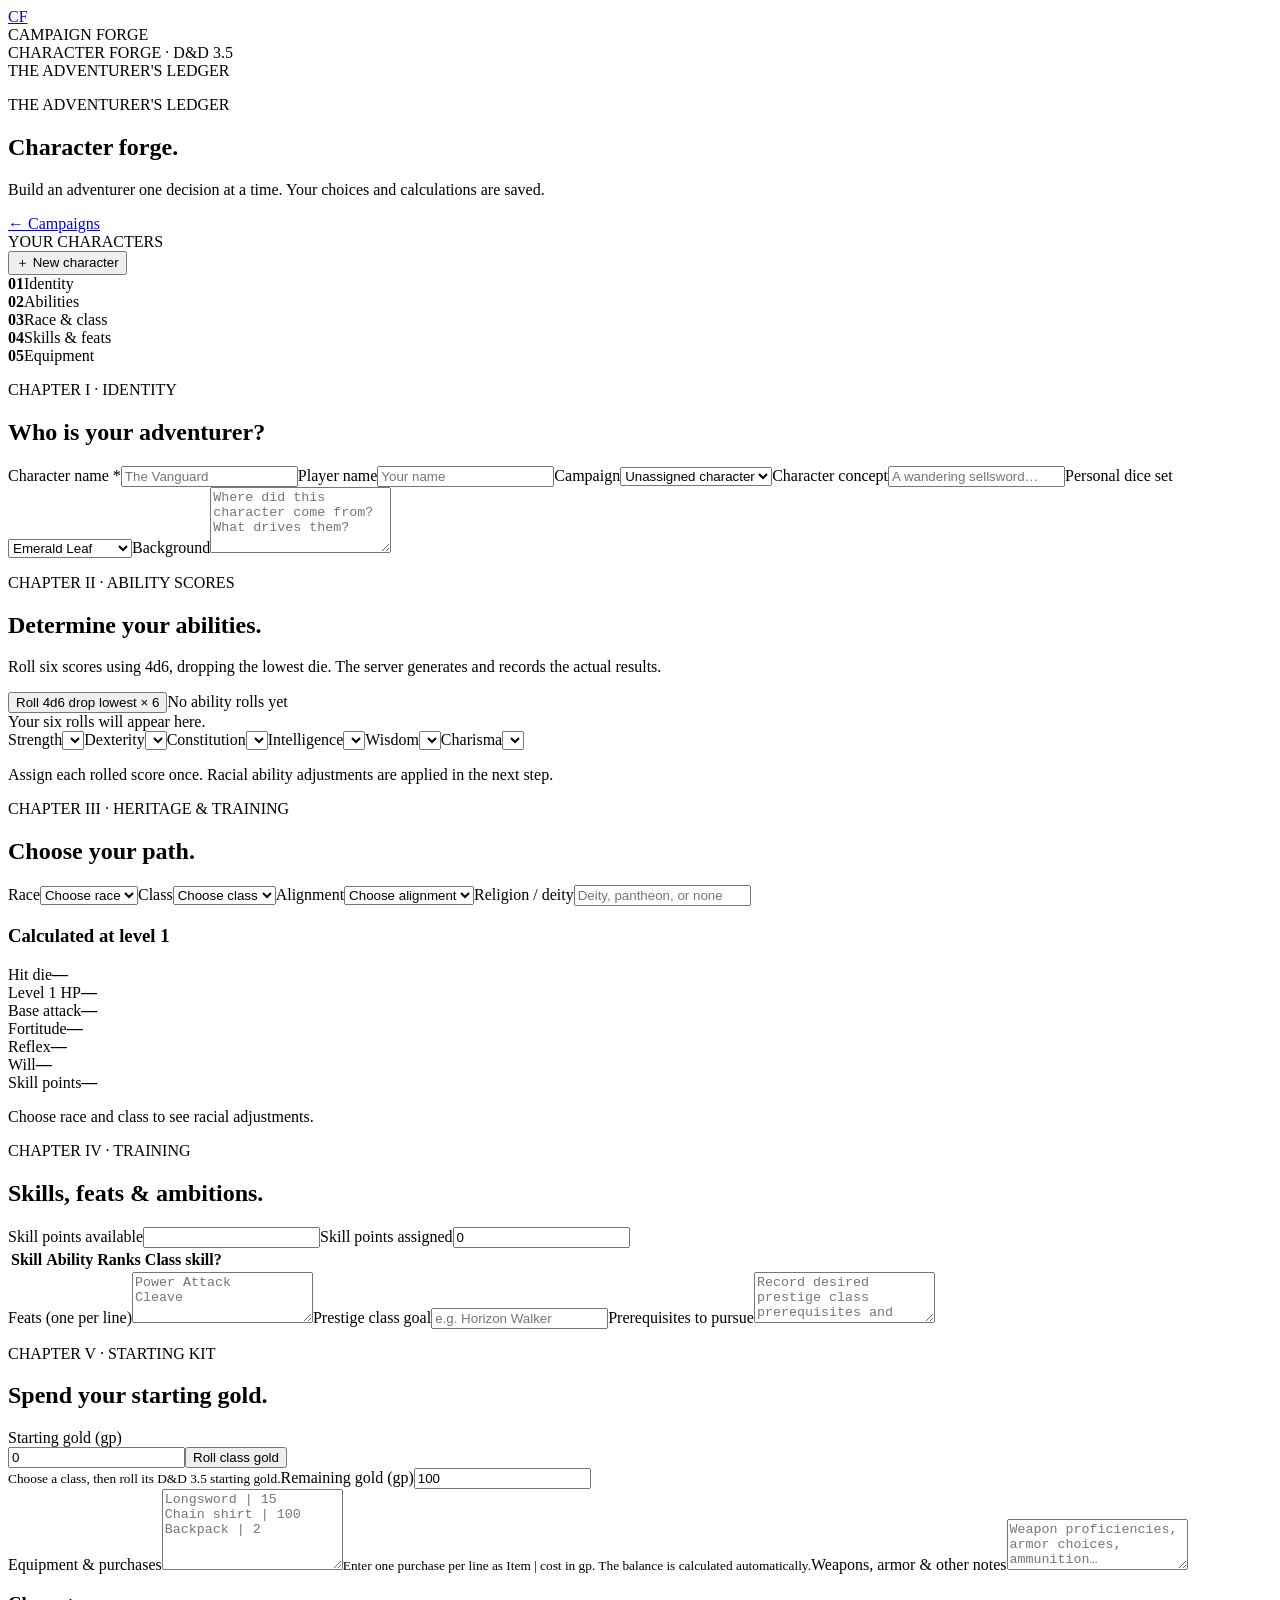
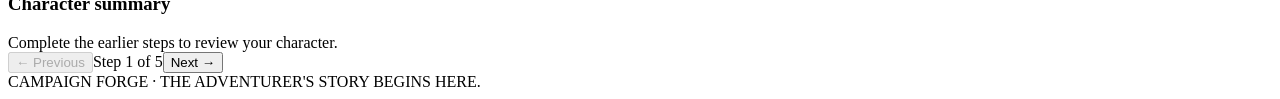
==== src/CampaignForge.Api/wwwroot/characters.html @ 9ba48d4f "Character Creator 01 - verified working baseline" ====
<!doctype html>
<html lang="en"><head><meta charset="utf-8"><meta name="viewport" content="width=device-width,initial-scale=1"><title>Character Forge | Campaign Forge</title><link rel="stylesheet" href="/styles.css"><link rel="stylesheet" href="/characters.css"><script src="/characters.js" defer></script></head>
<body><header class="topbar"><a class="brand-link" href="/"><div class="brand-mark">CF</div></a><div><div class="brand-name">CAMPAIGN FORGE</div><div class="brand-subtitle">CHARACTER FORGE · D&amp;D 3.5</div></div><div class="topbar-right">THE ADVENTURER'S LEDGER</div></header>
<main class="shell character-shell"><section class="intro"><div><p class="eyebrow">THE ADVENTURER'S LEDGER</p><h1>Character forge.</h1><p class="intro-copy">Build an adventurer one decision at a time. Your choices and calculations are saved.</p></div><a class="secondary-button" href="/">← Campaigns</a></section>
<div class="character-layout"><aside class="character-sidebar"><div class="sidebar-title">YOUR CHARACTERS</div><button id="newCharacter" class="primary-button full">＋ New character</button><div id="characterList" class="character-list"></div></aside>
<section class="creator-panel"><div id="notice" class="message" role="status"></div><div class="stepper"><div class="step active" data-step="0"><b>01</b><span>Identity</span></div><div class="step" data-step="1"><b>02</b><span>Abilities</span></div><div class="step" data-step="2"><b>03</b><span>Race &amp; class</span></div><div class="step" data-step="3"><b>04</b><span>Skills &amp; feats</span></div><div class="step" data-step="4"><b>05</b><span>Equipment</span></div></div>
<form id="characterForm">
<section class="wizard-step active" data-panel="0"><p class="eyebrow">CHAPTER I · IDENTITY</p><h2>Who is your adventurer?</h2><div class="form-grid"><label>Character name *<input id="charName" required maxlength="100" placeholder="The Vanguard"></label><label>Player name<input id="playerName" maxlength="100" placeholder="Your name"></label><label>Campaign<select id="campaignId"><option value="">Unassigned character</option></select></label><label>Character concept<input id="concept" placeholder="A wandering sellsword…"></label><label>Personal dice set<select id="diceSet"><option>Emerald Leaf</option><option>Obsidian Iron</option><option>Crimson Ember</option><option>Moonlit Silver</option><option>Arcane Amethyst</option><option>Natural Wood</option></select></label><label class="wide">Background<textarea id="background" rows="4" placeholder="Where did this character come from? What drives them?"></textarea></label></div></section>
<section class="wizard-step" data-panel="1"><p class="eyebrow">CHAPTER II · ABILITY SCORES</p><h2>Determine your abilities.</h2><p class="muted">Roll six scores using 4d6, dropping the lowest die. The server generates and records the actual results.</p><div class="roll-toolbar"><button type="button" id="rollAbilities" class="primary-button">Roll 4d6 drop lowest × 6</button><span id="rollMethod" class="muted">No ability rolls yet</span></div><div id="abilityRolls" class="ability-rolls"><div class="roll-placeholder">Your six rolls will appear here.</div></div><div class="form-grid ability-assignment"><label>Strength<select id="str"></select></label><label>Dexterity<select id="dex"></select></label><label>Constitution<select id="con"></select></label><label>Intelligence<select id="int"></select></label><label>Wisdom<select id="wis"></select></label><label>Charisma<select id="cha"></select></label></div><p class="muted small">Assign each rolled score once. Racial ability adjustments are applied in the next step.</p></section>
<section class="wizard-step" data-panel="2"><p class="eyebrow">CHAPTER III · HERITAGE &amp; TRAINING</p><h2>Choose your path.</h2><div class="form-grid"><label>Race<select id="race"><option value="">Choose race</option><option>Human</option><option>Dwarf</option><option>Elf</option><option>Gnome</option><option>Half-Elf</option><option>Half-Orc</option><option>Halfling</option></select></label><label>Class<select id="className"><option value="">Choose class</option><option>Barbarian</option><option>Bard</option><option>Cleric</option><option>Druid</option><option>Fighter</option><option>Monk</option><option>Paladin</option><option>Ranger</option><option>Rogue</option><option>Sorcerer</option><option>Wizard</option></select></label><label>Alignment<select id="alignment"><option value="">Choose alignment</option><option>Lawful Good</option><option>Neutral Good</option><option>Chaotic Good</option><option>Lawful Neutral</option><option>True Neutral</option><option>Chaotic Neutral</option><option>Lawful Evil</option><option>Neutral Evil</option><option>Chaotic Evil</option></select></label><label>Religion / deity<input id="deity" placeholder="Deity, pantheon, or none"></label></div><div class="derived-card"><h3>Calculated at level 1</h3><div class="derived-grid"><div><span>Hit die</span><b id="hitDie">—</b></div><div><span>Level 1 HP</span><b id="hitPoints">—</b></div><div><span>Base attack</span><b id="bab">—</b></div><div><span>Fortitude</span><b id="fort">—</b></div><div><span>Reflex</span><b id="ref">—</b></div><div><span>Will</span><b id="will">—</b></div><div><span>Skill points</span><b id="skillPoints">—</b></div></div><p class="muted small" id="raceAdjustments">Choose race and class to see racial adjustments.</p></div></section>
<section class="wizard-step" data-panel="3"><p class="eyebrow">CHAPTER IV · TRAINING</p><h2>Skills, feats &amp; ambitions.</h2><div class="form-grid"><label>Skill points available<input id="skillPointsAvailable" readonly></label><label>Skill points assigned<input id="skillPointsAssigned" readonly value="0"></label></div><div class="skill-table-wrap"><table class="skill-table"><thead><tr><th>Skill</th><th>Ability</th><th>Ranks</th><th>Class skill?</th></tr></thead><tbody id="skillRows"></tbody></table></div><label>Feats (one per line)<textarea id="feats" rows="3" placeholder="Power Attack&#10;Cleave"></textarea></label><label>Prestige class goal<input id="prestigeGoal" placeholder="e.g. Horizon Walker"></label><label>Prerequisites to pursue<textarea id="prestigeNotes" rows="3" placeholder="Record desired prestige class prerequisites and progress. The rules validator will be expanded in a later pass."></textarea></label></section>
<section class="wizard-step" data-panel="4"><p class="eyebrow">CHAPTER V · STARTING KIT</p><h2>Spend your starting gold.</h2><div class="form-grid"><label>Starting gold (gp)<div class="gold-roll"><input id="startingGold" type="number" min="0" step="1" value="0"><button type="button" id="rollGold" class="secondary-button">Roll class gold</button></div><small id="goldFormula" class="muted">Choose a class, then roll its D&amp;D 3.5 starting gold.</small></label><label>Remaining gold (gp)<input id="remainingGold" readonly value="100"></label></div><label>Equipment &amp; purchases<textarea id="equipment" rows="5" placeholder="Longsword | 15&#10;Chain shirt | 100&#10;Backpack | 2"></textarea><small class="muted">Enter one purchase per line as Item | cost in gp. The balance is calculated automatically.</small></label><label>Weapons, armor &amp; other notes<textarea id="gearNotes" rows="3" placeholder="Weapon proficiencies, armor choices, ammunition…"></textarea></label><div class="review-card"><h3>Character summary</h3><div id="reviewSummary" class="muted">Complete the earlier steps to review your character.</div></div></section>
<div class="wizard-actions"><button type="button" id="previousStep" class="secondary-button" disabled>← Previous</button><span id="stepCounter">Step 1 of 5</span><button type="button" id="nextStep" class="primary-button">Next →</button><button type="submit" id="saveCharacter" class="primary-button" hidden>Save character</button></div>
</form></section></div></main><footer>CAMPAIGN FORGE <span>·</span> THE ADVENTURER'S STORY BEGINS HERE.</footer></body></html>
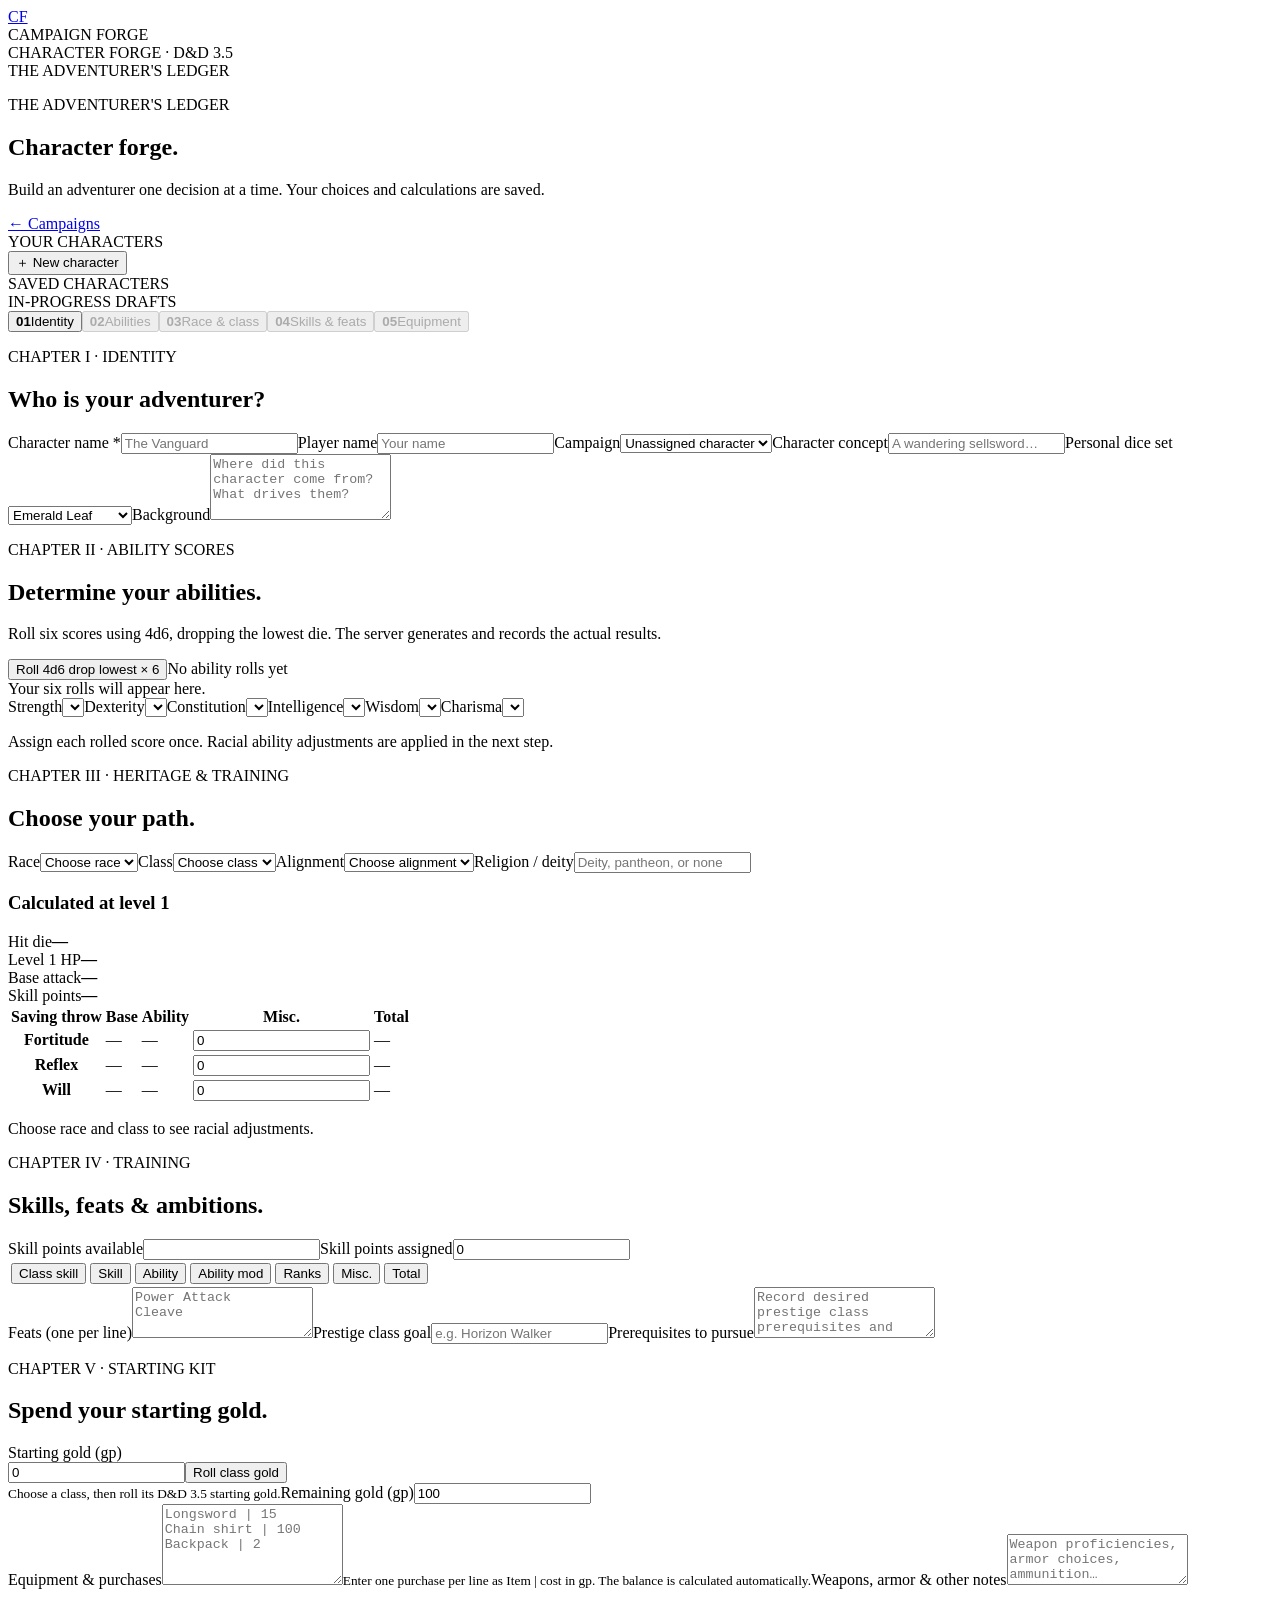
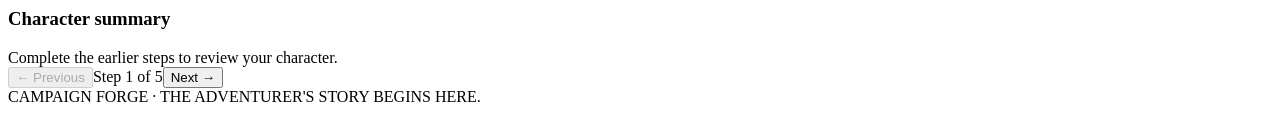
==== commit fcec30c3: "R03 - Add saving throw breakdown" ====
--- a/src/CampaignForge.Api/wwwroot/characters.html
+++ b/src/CampaignForge.Api/wwwroot/characters.html
@@ -2,13 +2,18 @@
 <html lang="en"><head><meta charset="utf-8"><meta name="viewport" content="width=device-width,initial-scale=1"><title>Character Forge | Campaign Forge</title><link rel="stylesheet" href="/styles.css"><link rel="stylesheet" href="/characters.css"><script src="/characters.js" defer></script></head>
 <body><header class="topbar"><a class="brand-link" href="/"><div class="brand-mark">CF</div></a><div><div class="brand-name">CAMPAIGN FORGE</div><div class="brand-subtitle">CHARACTER FORGE · D&amp;D 3.5</div></div><div class="topbar-right">THE ADVENTURER'S LEDGER</div></header>
 <main class="shell character-shell"><section class="intro"><div><p class="eyebrow">THE ADVENTURER'S LEDGER</p><h1>Character forge.</h1><p class="intro-copy">Build an adventurer one decision at a time. Your choices and calculations are saved.</p></div><a class="secondary-button" href="/">← Campaigns</a></section>
-<div class="character-layout"><aside class="character-sidebar"><div class="sidebar-title">YOUR CHARACTERS</div><button id="newCharacter" class="primary-button full">＋ New character</button><div id="characterList" class="character-list"></div></aside>
-<section class="creator-panel"><div id="notice" class="message" role="status"></div><div class="stepper"><div class="step active" data-step="0"><b>01</b><span>Identity</span></div><div class="step" data-step="1"><b>02</b><span>Abilities</span></div><div class="step" data-step="2"><b>03</b><span>Race &amp; class</span></div><div class="step" data-step="3"><b>04</b><span>Skills &amp; feats</span></div><div class="step" data-step="4"><b>05</b><span>Equipment</span></div></div>
+<div class="character-layout"><aside class="character-sidebar"><div class="sidebar-title">YOUR CHARACTERS</div><button id="newCharacter" class="primary-button full">＋ New character</button><div class="sidebar-section-title">SAVED CHARACTERS</div><div id="characterList" class="character-list"></div><div class="sidebar-section-title">IN-PROGRESS DRAFTS</div><div id="draftList" class="character-list"></div></aside>
+<section class="creator-panel"><div id="notice" class="message" role="status"></div><div class="stepper"><button type="button" class="step active" data-step="0"><b>01</b><span>Identity</span></button><button type="button" class="step locked" data-step="1" disabled><b>02</b><span>Abilities</span></button><button type="button" class="step locked" data-step="2" disabled><b>03</b><span>Race &amp; class</span></button><button type="button" class="step locked" data-step="3" disabled><b>04</b><span>Skills &amp; feats</span></button><button type="button" class="step locked" data-step="4" disabled><b>05</b><span>Equipment</span></button></div>
 <form id="characterForm">
 <section class="wizard-step active" data-panel="0"><p class="eyebrow">CHAPTER I · IDENTITY</p><h2>Who is your adventurer?</h2><div class="form-grid"><label>Character name *<input id="charName" required maxlength="100" placeholder="The Vanguard"></label><label>Player name<input id="playerName" maxlength="100" placeholder="Your name"></label><label>Campaign<select id="campaignId"><option value="">Unassigned character</option></select></label><label>Character concept<input id="concept" placeholder="A wandering sellsword…"></label><label>Personal dice set<select id="diceSet"><option>Emerald Leaf</option><option>Obsidian Iron</option><option>Crimson Ember</option><option>Moonlit Silver</option><option>Arcane Amethyst</option><option>Natural Wood</option></select></label><label class="wide">Background<textarea id="background" rows="4" placeholder="Where did this character come from? What drives them?"></textarea></label></div></section>
 <section class="wizard-step" data-panel="1"><p class="eyebrow">CHAPTER II · ABILITY SCORES</p><h2>Determine your abilities.</h2><p class="muted">Roll six scores using 4d6, dropping the lowest die. The server generates and records the actual results.</p><div class="roll-toolbar"><button type="button" id="rollAbilities" class="primary-button">Roll 4d6 drop lowest × 6</button><span id="rollMethod" class="muted">No ability rolls yet</span></div><div id="abilityRolls" class="ability-rolls"><div class="roll-placeholder">Your six rolls will appear here.</div></div><div class="form-grid ability-assignment"><label>Strength<select id="str"></select></label><label>Dexterity<select id="dex"></select></label><label>Constitution<select id="con"></select></label><label>Intelligence<select id="int"></select></label><label>Wisdom<select id="wis"></select></label><label>Charisma<select id="cha"></select></label></div><p class="muted small">Assign each rolled score once. Racial ability adjustments are applied in the next step.</p></section>
-<section class="wizard-step" data-panel="2"><p class="eyebrow">CHAPTER III · HERITAGE &amp; TRAINING</p><h2>Choose your path.</h2><div class="form-grid"><label>Race<select id="race"><option value="">Choose race</option><option>Human</option><option>Dwarf</option><option>Elf</option><option>Gnome</option><option>Half-Elf</option><option>Half-Orc</option><option>Halfling</option></select></label><label>Class<select id="className"><option value="">Choose class</option><option>Barbarian</option><option>Bard</option><option>Cleric</option><option>Druid</option><option>Fighter</option><option>Monk</option><option>Paladin</option><option>Ranger</option><option>Rogue</option><option>Sorcerer</option><option>Wizard</option></select></label><label>Alignment<select id="alignment"><option value="">Choose alignment</option><option>Lawful Good</option><option>Neutral Good</option><option>Chaotic Good</option><option>Lawful Neutral</option><option>True Neutral</option><option>Chaotic Neutral</option><option>Lawful Evil</option><option>Neutral Evil</option><option>Chaotic Evil</option></select></label><label>Religion / deity<input id="deity" placeholder="Deity, pantheon, or none"></label></div><div class="derived-card"><h3>Calculated at level 1</h3><div class="derived-grid"><div><span>Hit die</span><b id="hitDie">—</b></div><div><span>Level 1 HP</span><b id="hitPoints">—</b></div><div><span>Base attack</span><b id="bab">—</b></div><div><span>Fortitude</span><b id="fort">—</b></div><div><span>Reflex</span><b id="ref">—</b></div><div><span>Will</span><b id="will">—</b></div><div><span>Skill points</span><b id="skillPoints">—</b></div></div><p class="muted small" id="raceAdjustments">Choose race and class to see racial adjustments.</p></div></section>
-<section class="wizard-step" data-panel="3"><p class="eyebrow">CHAPTER IV · TRAINING</p><h2>Skills, feats &amp; ambitions.</h2><div class="form-grid"><label>Skill points available<input id="skillPointsAvailable" readonly></label><label>Skill points assigned<input id="skillPointsAssigned" readonly value="0"></label></div><div class="skill-table-wrap"><table class="skill-table"><thead><tr><th>Skill</th><th>Ability</th><th>Ranks</th><th>Class skill?</th></tr></thead><tbody id="skillRows"></tbody></table></div><label>Feats (one per line)<textarea id="feats" rows="3" placeholder="Power Attack&#10;Cleave"></textarea></label><label>Prestige class goal<input id="prestigeGoal" placeholder="e.g. Horizon Walker"></label><label>Prerequisites to pursue<textarea id="prestigeNotes" rows="3" placeholder="Record desired prestige class prerequisites and progress. The rules validator will be expanded in a later pass."></textarea></label></section>
-<section class="wizard-step" data-panel="4"><p class="eyebrow">CHAPTER V · STARTING KIT</p><h2>Spend your starting gold.</h2><div class="form-grid"><label>Starting gold (gp)<div class="gold-roll"><input id="startingGold" type="number" min="0" step="1" value="0"><button type="button" id="rollGold" class="secondary-button">Roll class gold</button></div><small id="goldFormula" class="muted">Choose a class, then roll its D&amp;D 3.5 starting gold.</small></label><label>Remaining gold (gp)<input id="remainingGold" readonly value="100"></label></div><label>Equipment &amp; purchases<textarea id="equipment" rows="5" placeholder="Longsword | 15&#10;Chain shirt | 100&#10;Backpack | 2"></textarea><small class="muted">Enter one purchase per line as Item | cost in gp. The balance is calculated automatically.</small></label><label>Weapons, armor &amp; other notes<textarea id="gearNotes" rows="3" placeholder="Weapon proficiencies, armor choices, ammunition…"></textarea></label><div class="review-card"><h3>Character summary</h3><div id="reviewSummary" class="muted">Complete the earlier steps to review your character.</div></div></section>
+<section class="wizard-step" data-panel="2"><p class="eyebrow">CHAPTER III · HERITAGE &amp; TRAINING</p><h2>Choose your path.</h2><div class="form-grid"><label>Race<select id="race"><option value="">Choose race</option><option>Human</option><option>Dwarf</option><option>Elf</option><option>Gnome</option><option>Half-Elf</option><option>Half-Orc</option><option>Halfling</option></select></label><label>Class<select id="className"><option value="">Choose class</option><option>Barbarian</option><option>Bard</option><option>Cleric</option><option>Druid</option><option>Fighter</option><option>Monk</option><option>Paladin</option><option>Ranger</option><option>Rogue</option><option>Sorcerer</option><option>Wizard</option></select></label><label>Alignment<select id="alignment"><option value="">Choose alignment</option><option>Lawful Good</option><option>Neutral Good</option><option>Chaotic Good</option><option>Lawful Neutral</option><option>True Neutral</option><option>Chaotic Neutral</option><option>Lawful Evil</option><option>Neutral Evil</option><option>Chaotic Evil</option></select></label><label>Religion / deity<input id="deity" placeholder="Deity, pantheon, or none"></label></div><div class="derived-card"><h3>Calculated at level 1</h3><div class="derived-grid"><div><span>Hit die</span><b id="hitDie">—</b></div><div><span>Level 1 HP</span><b id="hitPoints">—</b></div><div><span>Base attack</span><b id="bab">—</b></div><div><span>Skill points</span><b id="skillPoints">—</b></div></div>
+<table class="save-breakdown"><thead><tr><th>Saving throw</th><th>Base</th><th>Ability</th><th>Misc.</th><th>Total</th></tr></thead><tbody>
+<tr><th>Fortitude</th><td id="fortBase">—</td><td id="fortAbility">—</td><td><input id="fortMisc" data-save-misc="fort" type="number" step="1" value="0" aria-label="Fortitude miscellaneous bonus"></td><td id="fortTotal">—</td></tr>
+<tr><th>Reflex</th><td id="refBase">—</td><td id="refAbility">—</td><td><input id="refMisc" data-save-misc="ref" type="number" step="1" value="0" aria-label="Reflex miscellaneous bonus"></td><td id="refTotal">—</td></tr>
+<tr><th>Will</th><td id="willBase">—</td><td id="willAbility">—</td><td><input id="willMisc" data-save-misc="will" type="number" step="1" value="0" aria-label="Will miscellaneous bonus"></td><td id="willTotal">—</td></tr>
+</tbody></table><p class="muted small" id="raceAdjustments">Choose race and class to see racial adjustments.</p></div></section>
+<section class="wizard-step" data-panel="3"><p class="eyebrow">CHAPTER IV · TRAINING</p><h2>Skills, feats &amp; ambitions.</h2><div class="form-grid"><label>Skill points available<input id="skillPointsAvailable" readonly></label><label>Skill points assigned<input id="skillPointsAssigned" readonly value="0"></label></div><div class="skill-table-wrap"><table class="skill-table"><thead><tr><th><button type="button" class="sort-button" data-sort="class">Class skill</button></th><th><button type="button" class="sort-button" data-sort="name">Skill</button></th><th><button type="button" class="sort-button" data-sort="ability">Ability</button></th><th><button type="button" class="sort-button" data-sort="modifier">Ability mod</button></th><th><button type="button" class="sort-button" data-sort="ranks">Ranks</button></th><th><button type="button" class="sort-button" data-sort="misc">Misc.</button></th><th><button type="button" class="sort-button" data-sort="total">Total</button></th></tr></thead><tbody id="skillRows"></tbody></table></div><label>Feats (one per line)<textarea id="feats" rows="3" placeholder="Power Attack&#10;Cleave"></textarea></label><label>Prestige class goal<input id="prestigeGoal" placeholder="e.g. Horizon Walker"></label><label>Prerequisites to pursue<textarea id="prestigeNotes" rows="3" placeholder="Record desired prestige class prerequisites and progress. The rules validator will be expanded in a later pass."></textarea></label></section>
+<section class="wizard-step" data-panel="4"><p class="eyebrow">CHAPTER V · STARTING KIT</p><h2>Spend your starting gold.</h2><div class="form-grid"><label>Starting gold (gp)<div class="gold-roll"><input id="startingGold" type="number" min="0" step="1" value="0" readonly><button type="button" id="rollGold" class="secondary-button">Roll class gold</button></div><small id="goldFormula" class="muted">Choose a class, then roll its D&amp;D 3.5 starting gold.</small></label><label>Remaining gold (gp)<input id="remainingGold" readonly value="100"></label></div><label>Equipment &amp; purchases<textarea id="equipment" rows="5" placeholder="Longsword | 15&#10;Chain shirt | 100&#10;Backpack | 2"></textarea><small class="muted">Enter one purchase per line as Item | cost in gp. The balance is calculated automatically.</small></label><label>Weapons, armor &amp; other notes<textarea id="gearNotes" rows="3" placeholder="Weapon proficiencies, armor choices, ammunition…"></textarea></label><div class="review-card"><h3>Character summary</h3><div id="reviewSummary" class="muted">Complete the earlier steps to review your character.</div></div></section>
 <div class="wizard-actions"><button type="button" id="previousStep" class="secondary-button" disabled>← Previous</button><span id="stepCounter">Step 1 of 5</span><button type="button" id="nextStep" class="primary-button">Next →</button><button type="submit" id="saveCharacter" class="primary-button" hidden>Save character</button></div>
 </form></section></div></main><footer>CAMPAIGN FORGE <span>·</span> THE ADVENTURER'S STORY BEGINS HERE.</footer></body></html>
